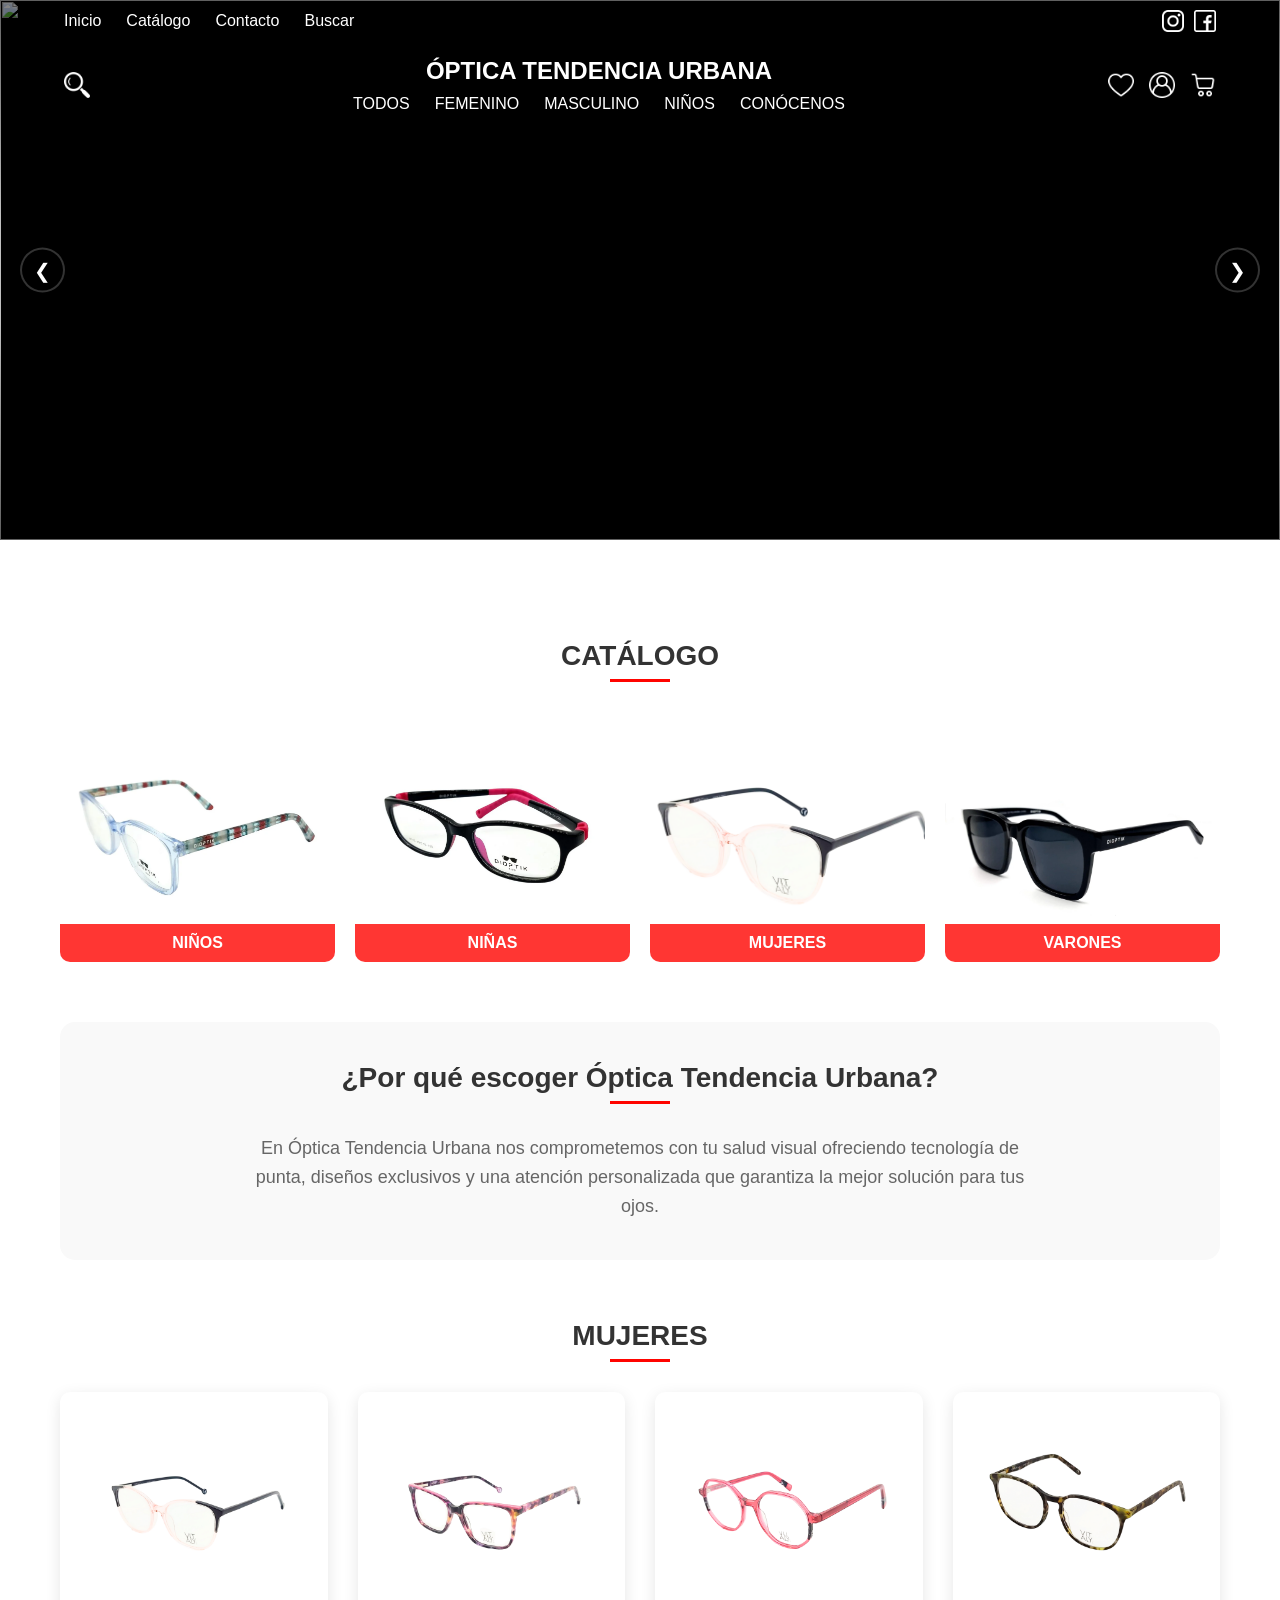
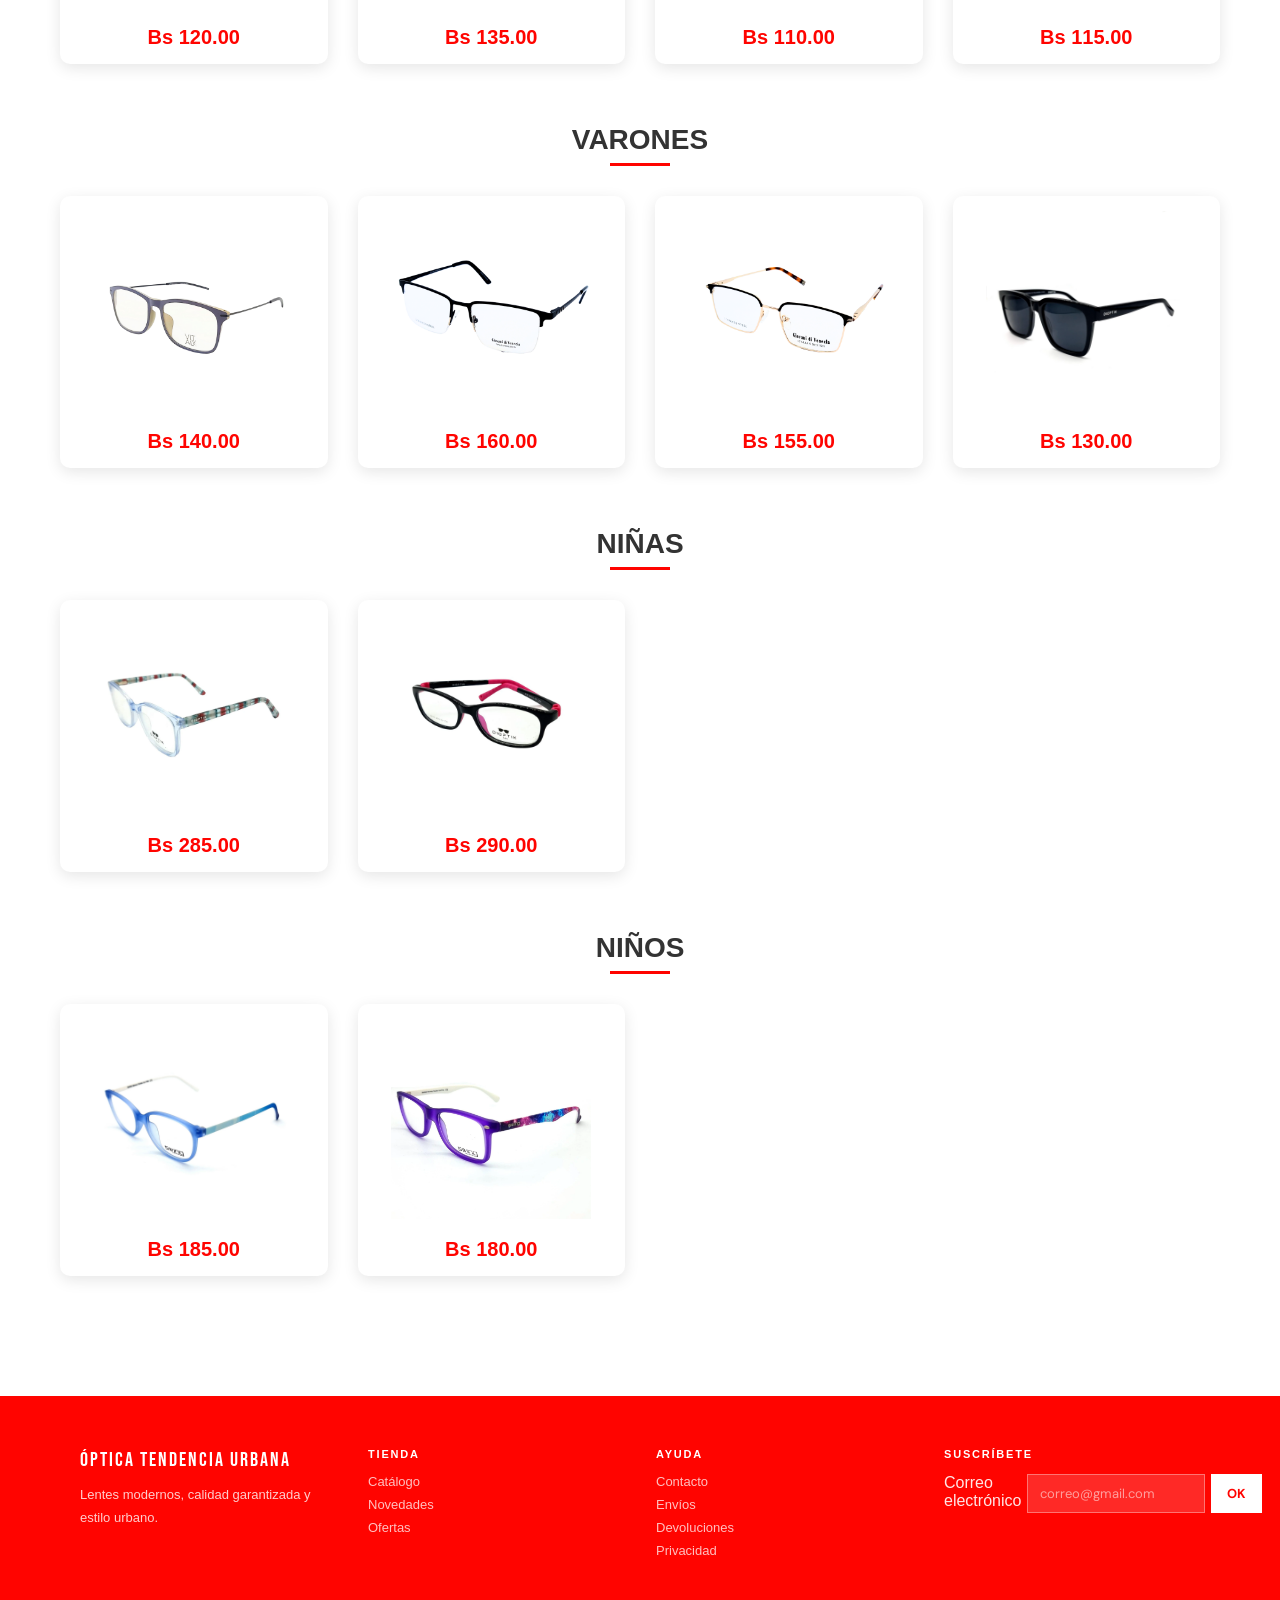
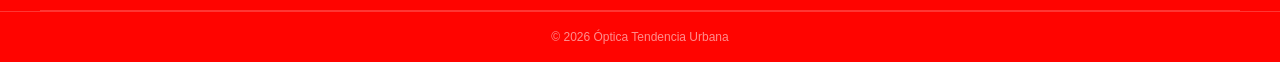
==== inicio/index.html @ 5fed995c "Primer commit" ====
<!DOCTYPE html>
<html lang="es">
<head>
    <meta charset="UTF-8">
    <meta name="viewport" content="width=device-width, initial-scale=1.0">
    <title>Óptica Tendencia Urbana</title>

    <link rel="stylesheet" href="inicio.css/estilos.css">
    <link rel="stylesheet" href="inicio.css/header.css">
    <link rel="stylesheet" href="inicio.css/slider.css">
    <link rel="stylesheet" href="inicio.css/footer.css">
    <link rel="stylesheet" href="inicio.css/responcividad.css">
</head>

<body>

<header>
    <input type="checkbox" id="menu-toggle"><!-- ACTIVAR MENU-MOVIl -->
    <div class="capa-oscura"></div>

    <div class="menu-movil" id="menu-desplegable">
        <label for="menu-toggle" class="cerrar" id="boton-cerrar-menu">✕</label>

            <!-- contenido de menu-movil -->
            <nav class="menu-categorias">
                <a href="#">TODOS</a>
                <a href="#">FEMENINO</a>
                <a href="#">MASCULINO</a>
                <a href="#">NIÑOS</a>
                <a href="#">CONÓCENOS</a>
            </nav>
            <nav class="menu-extra">
                <a href="index.html">Inicio</a>
                <a href="catalogo.html">Catálogo</a>
                <a href="#">Contacto</a>
                <a href="buscar.html">Buscar</a>
            </nav>

            <nav class="redes-sociales-movil">
                <a href="#"><img src="iconos/instagram.png" alt="Instagram"></a>
                <a href="#"><img src="iconos/facebook.png" alt="Facebook"></a>
            </nav>
    </div>

    <div class="barra-superior">
        <nav class="menu-superior">
            <a href="index.html">Inicio</a>
            <a href="catalogo.html">Catálogo</a>
            <a href="#">Contacto</a>
            <a href="buscar.html">Buscar</a>
        </nav>

        <nav class="redes-sociales">
            <img src="iconos/instagram.png">
            <img src="iconos/facebook.png">
        </nav>
    </div>

    <div class="barra-principal">

        <label for="menu-toggle" class="boton-menu">☰</label>

        <div class="contenedor-buscador">
            <div class="buscador" id="activar-busqueda">
                <img src="iconos/lupa.png" class="icono">
            </div>

            <!-- Capa del buscador que cubre el header -->
            <div class="buscador-expandido" id="buscador-pantalla-completa">
                <button class="boton-atras" id="cerrar-busqueda">←</button>
                <input type="text" placeholder="Buscar productos..." class="entrada-busqueda-completa">
                <img src="iconos/lupa.png" class="icono-busqueda">
            </div>
        </div>

        <div class="centro">
            <h2 class="logo">ÓPTICA TENDENCIA URBANA</h2>

            <nav class="categorias">
                <a href="catalogo.html">TODOS</a>
                <a href="catalogo-FEMENINO.html">FEMENINO</a>
                <a href="catalogo-MASCULINO.html">MASCULINO</a>
                <a href="catalogo-INFANTIL.html">NIÑOS</a>
                <a href="#">CONÓCENOS</a>
            </nav>
        </div>

        <div class="iconos">
            <img src="iconos/favorito.png">
            <img src="iconos/login.png">
            <img src="iconos/compra.png">
        </div>

    </div>
</header>

<!-- 🔥 SLIDER DE ANCHO COMPLETO -->
<section class="hero-slider">
    <img src="img/presentacion/imagen1.jpg" class="slide active">
    <img src="img/presentacion/imagen2.jpg" class="slide">
    <img src="img/presentacion/imagen3.jpg" class="slide">

    <button class="prev">❮</button>
    <button class="next">❯</button>
</section>

<main class="contenedor-principal">
    

    <section class="seccion-catalogo" id="seccion-catalogo">
        <h2 class="titulo-seccion">CATÁLOGO</h2>
        <div class="grid-categorias-inicio">
            <div class="categoria-item">
                <img src="img/gafas-ninos/0001.webp" alt="Niños">
                <span>NIÑOS</span>
            </div>
            <div class="categoria-item">
                <img src="img/gafas-ninos/0002.webp" alt="Niñas">
                <span>NIÑAS</span>
            </div>
            <div class="categoria-item">
                <img src="img/gafas-mujeres/118-ROSADA-NEGRA.webp" alt="Mujeres">
                <span>MUJERES</span>
            </div>
            <div class="categoria-item">
                <img src="img/gafas-varones/negros.webp" alt="Varones">
                <span>VARONES</span>
            </div>
        </div>
    </section>

    
    <section class="seccion-info">
        <h2 class="titulo-seccion">¿Por qué escoger Óptica Tendencia Urbana?</h2>
        <div class="info-contenido">
            <p>En Óptica Tendencia Urbana nos comprometemos con tu salud visual ofreciendo tecnología de punta, diseños exclusivos y una atención personalizada que garantiza la mejor solución para tus ojos.</p>
        </div>
    </section>

  
    <!--  SECCIÓN mujeres -->
    <section class="seccion-productos" id="seccion-mujeres">
        <h2 class="titulo-seccion">MUJERES</h2>
        <div class="grid-productos">
            <div class="producto-card">
                <img src="img/gafas-mujeres/118-ROSADA-NEGRA.webp">
                <p class="precio">Bs 120.00</p>
            </div>
            <div class="producto-card">
                <img src="img/gafas-mujeres/123-ROSADO.webp">
                <p class="precio">Bs 135.00</p>
            </div>
            <div class="producto-card">
                <img src="img/gafas-mujeres/90-ROJO.webp">
                <p class="precio">Bs  110.00</p>
            </div>
            <div class="producto-card">
                <img src="img/gafas-mujeres/90ROJO.webp">
                <p class="precio">Bs 115.00</p>
            </div>
        </div>
    </section>

    <!--  SECCIÓN VARONES -->
    <section class="seccion-productos" id="seccion-varones">
        <h2 class="titulo-seccion">VARONES</h2>
        <div class="grid-productos">
            <div class="producto-card">
                <img src="img/gafas-varones/61-azul-verde.webp">
                <p class="precio">Bs 140.00</p>
            </div>
            <div class="producto-card">
                <img src="img/gafas-varones/SATELLITE-PLATA-NEGRA.webp">
                <p class="precio">Bs 160.00</p>
            </div>
            <div class="producto-card">
                <img src="img/gafas-varones/WESTON-DORADA-CAFE.webp">
                <p class="precio">Bs 155.00</p>
            </div>
            <div class="producto-card">
                <img src="img/gafas-varones/negros.webp">
                <p class="precio">Bs 130.00</p>
            </div>
        </div>
    </section>

    <!--  SECCIÓN NIÑAS -->
    <section class="seccion-productos" id="seccion-ninas">
        <h2 class="titulo-seccion">NIÑAS</h2>
        <div class="grid-productos">
            <div class="producto-card">
                <img src="img/gafas-ninos/0001.webp">
                <p class="precio">Bs 285.00</p>
            </div>
            <div class="producto-card">
                <img src="img/gafas-ninos/0002.webp">
                <p class="precio">Bs 290.00</p>
            </div>
        </div>
    </section>

    <!--  SECCIÓN NIÑOS -->
    <section class="seccion-productos" id="seccion-ninos">
        <h2 class="titulo-seccion">NIÑOS</h2>
        <div class="grid-productos">
            <div class="producto-card">
                <img src="img/gafas-ninos/0003.webp">
                <p class="precio">Bs 185.00</p>
            </div>
            <div class="producto-card">
                <img src="img/gafas-ninos/0004.webp">
                <p class="precio">Bs 180.00</p>
            </div>
        </div>
    </section>

</main>

<!-- FOOTER -->
<footer class="pie">
    <div class="pie-contenedor">

        <div class="pie-columna">
            <h3>ÓPTICA TENDENCIA URBANA</h3>
            <p>Lentes modernos, calidad garantizada y estilo urbano.</p>
        </div>

        <div class="pie-columna">
            <h4>Tienda</h4>
            <a href="catalogo.html">Catálogo</a>
            <a href="#">Novedades</a>
            <a href="#">Ofertas</a>
        </div>

        <div class="pie-columna">
            <h4>Ayuda</h4>
            <a href="#">Contacto</a>
            <a href="#">Envíos</a>
            <a href="#">Devoluciones</a>
            <a href="#">Privacidad</a>
        </div>

        <div class="pie-columna">
            <h4>Suscríbete</h4>
            <form class="suscripcion" id="formSuscripcion" novalidate>
                <label for="emailSuscripcion" class="sr-only">Correo electrónico</label>
                <input
                    type="email"
                    id="emailSuscripcion"
                    name="email"
                    placeholder="correo@gmail.com"
                    required
                    autocomplete="email"
                >
                <button type="submit">OK</button>
            </form>
        </div>

    </div>

    <div class="pie-inferior">
        <p>&copy; 2026 Óptica Tendencia Urbana</p>
    </div>

</footer>

<script src="inicio.js/inicio.js"></script>

</body>
</html>
---- inicio/inicio.css/estilos.css ----
/* RESET */
* {
    margin: 0;
    padding: 0;
    box-sizing: border-box;
}

body {
    margin: 0;
    padding: 0;
}

html, body {
    height: 100%;
}

body {
    font-family: Arial, sans-serif;
    overflow-x: hidden; /* Evitar scroll horizontal */
}
/* CONTENIDO PRINCIPAL */
.contenedor-principal {
    max-width: 1200px;
    margin: 0 auto;
    padding: 60px 20px;
}


/* TÍTULOS */
.titulo-seccion {
    text-align: center;
    font-size: 28px;
    color: #333;
    margin-bottom: 30px;
    position: relative;
    padding-bottom: 10px;
}

.titulo-seccion::after {
    content: "";
    position: absolute;
    bottom: 0;
    left: 50%;
    transform: translateX(-50%);
    width: 60px;
    height: 3px;
    background-color: #FF0400;
}

/* SECCIONES */
section {
    margin-bottom: 60px;
}

.seccion-catalogo {
    margin-top: 40px;
}

/* GRID CATEGORÍAS (CATÁLOGO) */
.grid-categorias-inicio {
    display: grid;
    grid-template-columns: repeat(auto-fit, minmax(200px, 1fr));
    gap: 20px;
}

.categoria-item {
    position: relative;
    overflow: hidden;
    border-radius: 10px;
    height: 250px;
    cursor: pointer;
}

.categoria-item img {
    width: 100%;
    height: 100%;
    object-fit: cover;
    transition: transform 0.5s ease;
}

.categoria-item span {
    position: absolute;
    bottom: 0;
    left: 0;
    width: 100%;
    background: rgba(255, 4, 0, 0.8);
    color: white;
    text-align: center;
    padding: 10px;
    font-weight: bold;
}

.categoria-item:hover img {
    transform: scale(1.1);
}

/* INFO (POR QUÉ ESCOGERNOS) */
.seccion-info {
    background-color: #f9f9f9;
    padding: 40px 20px;
    border-radius: 15px;
    text-align: center;
}

.info-contenido p {
    font-size: 18px;
    line-height: 1.6;
    color: #666;
    max-width: 800px;
    margin: 0 auto;
}

/* GRID PRODUCTOS */
.grid-productos {
    display: grid;
    grid-template-columns: repeat(auto-fill, minmax(250px, 1fr));
    gap: 30px;
}

.producto-card {
    background: white;
    border-radius: 10px;
    padding: 15px;
    box-shadow: 0 4px 15px rgba(0,0,0,0.1);
    text-align: center;
    transition: transform 0.3s ease;
}

.producto-card:hover {
    transform: translateY(-5px);
}

.producto-card img {
    width: 100%;
    height: 200px;
    object-fit: contain;
    margin-bottom: 15px;
}

.precio {
    font-size: 20px;
    font-weight: bold;
    color: #FF0400;
}
---- inicio/inicio.css/header.css ----
/* HEADER */
header {
    background: transparent;
    color: white;
    position: fixed;
    top: 0;
    left: 0;
    width: 100%;
    z-index: 1000; 
    transition: background-color 0.4s ease;
    text-shadow: 1px 1px 3px rgba(0,0,0,0.8); /* Sombra más fuerte para visibilidad */
}

header.scrolled {
    background-color: #FF0400 !important;
    box-shadow: 0 2px 10px rgba(0,0,0,0.3);
    text-shadow: none;
}

/* Estilo para que los elementos del header se vean bien sobre el slider */
.barra-superior, .barra-principal {
    position: relative;
    z-index: 1001;
}

/* TOGGLE Y CAPA OSCURA */
#menu-toggle {
    display: none;
}

.capa-oscura {
    position: fixed;
    top: 0;
    left: 0;
    width: 100%;
    height: 100%;
    background: rgba(0, 0, 0, 0.5);
    z-index: 998;
    opacity: 0;
    visibility: hidden;
    transition: 0.3s;
}

#menu-toggle:checked ~ .capa-oscura {
    opacity: 1;
    visibility: visible;
}

/* MENÚ MÓVIL */
.menu-movil {
    position: fixed;
    top: 0;
    left: -100%;
    width: 80%;
    max-width: 300px;
    height: 100%;
    background: white;
    color: black;
    padding: 60px 20px 25px 20px; 
    transition: 0.3s;
    z-index: 2001; 
}

#menu-toggle:checked ~ .menu-movil {
    left: 0;
}

.cerrar {
    font-size: 35px;
    cursor: pointer;
    display: flex;
    align-items: center;
    justify-content: center;
    color: #FF0400;
    font-weight: bold;
    width: 50px;
    height: 50px;
    transition: transform 0.2s;
    position: absolute; /* Cambiado a absoluto para fijarlo arriba */
    top: 10px;
    right: 15px;
    z-index: 3000; 
    background: rgba(255,255,255,0.9);
    border-radius: 50%;
}

.cerrar:hover {
    transform: scale(1.2);
}

/* BOTÓN MENÚ */
.boton-menu {
    display: none;
    font-size: 28px;
    padding: 10px;
}

/* MENU INTERNO */
.menu-categorias {
    display: flex;
    flex-direction: column;
    gap: 15px;
}

.menu-categorias a,
.menu-extra a {
    text-decoration: none;
    color: black;
    padding: 10px 0;
    border-bottom: 1px solid #eee;
}

.menu-extra {
    margin-top: 20px;
    display: flex;
    flex-direction: column;
}

/* REDES */
.redes-sociales {
    display: flex;
    gap: 10px;
}

.redes-sociales img {
    width: 22px;
    filter: brightness(0) invert(1);
}

/* 👇 CLAVE: visibles en menú móvil */
.redes-sociales-movil {
    margin-top: 20px;
    display: flex;
    gap: 10px;
}

.redes-sociales-movil img {
    width: 22px;
    filter: none; /* 🔥 ESTA LÍNEA SOLUCIONA EL PROBLEMA */
}

/* BARRA SUPERIOR */
.barra-superior {
    display: flex;
    justify-content: space-between;
    align-items: center;
    padding: 10px 5%;
}

.menu-superior {
    display: flex;
    gap: 25px;
}

.menu-superior a {
    color: white;
    text-decoration: none;
}

/* BARRA PRINCIPAL */
.barra-principal {
    display: flex;
    justify-content: space-between;
    align-items: center;
    padding: 15px 5%;
    flex-wrap: wrap;
}

/* BUSCADOR */
.contenedor-buscador {
    display: flex;
    align-items: center;
}

.buscador {
    cursor: pointer;
    display: flex;
    align-items: center;
}

.icono {
    width: 26px;
    filter: brightness(0) invert(1);
    transition: transform 0.3s ease;
}

.buscador:hover .icono {
    transform: scale(1.1);
}

/* BUSCADOR EXPANDIDO (Cubre el header) */
.buscador-expandido {
    position: absolute;
    top: 0;
    left: 0;
    width: 100%;
    height: 100%;
    background-color: #FF0400; /* Color rojo para integrarse con el header scrolled */
    display: flex;
    align-items: center;
    padding: 0 5%;
    z-index: 2000;
    opacity: 0;
    visibility: hidden;
    transition: all 0.3s ease;
}

header:not(.scrolled) .buscador-expandido {
    background-color: rgba(0, 0, 0, 0.9); /* Más oscuro si está sobre el slider */
}

.buscador-expandido.activo {
    opacity: 1;
    visibility: visible;
}

.boton-atras {
    background: none;
    border: none;
    color: white;
    font-size: 30px;
    cursor: pointer;
    margin-right: 20px;
    display: flex;
    align-items: center;
}

.entrada-busqueda-completa {
    flex: 1;
    background: transparent;
    border: none;
    border-bottom: 2px solid white;
    color: white;
    font-size: 20px;
    padding: 10px;
    outline: none;
}

.entrada-busqueda-completa::placeholder {
    color: rgba(255, 255, 255, 0.7);
}

.icono-busqueda {
    width: 24px;
    margin-left: 15px;
    filter: brightness(0) invert(1);
}

/* CENTRO */
.centro {
    text-align: center;
}

.logo {
    font-size: 24px;
    margin-bottom: 10px;
}

.categorias {
    display: flex;
    gap: 25px;
}

.categorias a {
    color: white;
    text-decoration: none;
}

/* ICONOS */
.iconos {
    display: flex;
    gap: 15px;
}

.iconos img {
    width: 26px;
    filter: brightness(0) invert(1);
}
---- inicio/inicio.css/slider.css ----
.hero-slider {
    position: relative;
    width: 100vw;
    height: 60vh; /* alto de pantalla */
    margin: 0;
    padding: 0;
    overflow: hidden;   /*todo lo que salga no se ve*/
    z-index: 10;
    background-color: #000;
}
.hero-slider::after {
    content: "";
    position: absolute;
    top: 0;
    left: 0;
    width: 100%;
    height: 100%;
    background: linear-gradient(to bottom, rgba(0,0,0,0.5) 0%, rgba(0,0,0,0) 40%, rgba(0,0,0,0) 60%, rgba(0,0,0,0.5) 100%);
    z-index: 15;
    pointer-events: none;
}

/* IMÁGENES */
.slide {
    position: absolute;
    top: 0;
    left: 0;
    width: 100vw;
    height: 100%;
    object-fit: cover; /* adapta sin deformarse */
    opacity: 0;
    transition: opacity 1s ease-in-out;
    z-index: 11;
}

.slide.active {
    opacity: 1 !important;
    z-index: 12;
}

/* BOTONES */
.prev, .next {
    position: absolute;
    top: 50%;
    transform: translateY(-50%);
    background: rgba(0,0,0,0.4);
    color: white;
    border: 2px solid rgba(255,255,255,0.2);
    padding: 10px;
    font-size: 20px;
    cursor: pointer;
    z-index: 20;
    border-radius: 50%;
    transition: all 0.3s;
    display: flex;
    align-items: center;
    justify-content: center;
    width: 45px;
    height: 45px;
}

.prev:hover, .next:hover {
    background: #FF0400;
    border-color: #FF0400;
    transform: translateY(-50%) scale(1.1);
}

.prev { left: 20px; }
.next { right: 20px; }
---- inicio/inicio.css/footer.css ----
@import url('https://fonts.googleapis.com/css2?family=Bebas+Neue&family=DM+Sans:wght@400;500;600&display=swap');

:root {
    --rojo: #FF0400;
    --rojo-dark: #CC0300;
}

/* ============================================================
   FOOTER — fondo rojo, todo el texto en blanco
   ============================================================ */
.pie {
    background: var(--rojo);
    color: rgba(255,255,255,.9);
}

.pie-contenedor {
    display: grid;
    grid-template-columns: repeat(auto-fit, minmax(180px, 1fr));
    gap: 32px;
    max-width: 1200px;
    margin: 0 auto;
    padding: 52px 40px 44px;
    border-bottom: 1px solid rgba(255,255,255,.2);
}

.pie-columna h3 {
    font-family: 'Bebas Neue', sans-serif;
    font-size: 20px;
    letter-spacing: 2px;
    color: #fff;
    margin: 0 0 12px;
    font-weight: 400;
}

/* h4 en blanco con letra espaciada — contrasta bien sobre rojo */
.pie-columna h4 {
    font-size: 11px;
    font-weight: 700;
    letter-spacing: 1.8px;
    text-transform: uppercase;
    color: #fff;
    margin: 0 0 14px;
}

.pie-columna p {
    font-size: 13px;
    line-height: 1.75;
    color: rgba(255,255,255,.8);
    margin: 0;
}

.pie-columna a {
    display: block;
    color: rgba(255,255,255,.75);
    text-decoration: none;
    font-size: 13px;
    margin-bottom: 8px;
    transition: color .2s;
}
.pie-columna a:hover { color: #fff; }

/* Suscripción — input semitransparente blanco, botón blanco con texto rojo */
.suscripcion { display: flex; gap: 6px; }

.suscripcion input {
    flex: 1;
    padding: 10px 12px;
    border: 1px solid rgba(255,255,255,.35);
    background: rgba(255,255,255,.15);
    color: #fff;
    font-size: 13px;
    font-family: 'DM Sans', sans-serif;
    outline: none;
    transition: border-color .2s, background .2s;
}
.suscripcion input:focus {
    border-color: #fff;
    background: rgba(255,255,255,.22);
}
.suscripcion input::placeholder { color: rgba(255,255,255,.55); }

/* Botón blanco con texto rojo — contraste perfecto sobre fondo rojo */
.suscripcion button {
    background: #fff;
    border: none;
    color: var(--rojo);
    padding: 10px 16px;
    font-size: 13px;
    font-weight: 700;
    cursor: pointer;
    font-family: 'DM Sans', sans-serif;
    white-space: nowrap;
    transition: background .2s, color .2s;
}
.suscripcion button:hover {
    background: rgba(255,255,255,.88);
    color: var(--rojo-dark);
}

.pie-inferior {
    text-align: center;
    padding: 18px 40px;
    font-size: 12px;
    color: rgba(255,255,255,.55);
    border-top: 1px solid rgba(255,255,255,.2);
}
.pie-inferior p { margin: 0; }
---- inicio/inicio.css/responcividad.css ----
/* RESPONSIVE */
@media (max-width: 768px) {

    .boton-menu {
        display: block;
    }

    .barra-superior {
        display: none;
    }

    .categorias {
        display: none;
    }

    .barra-principal {
        display: grid;
        grid-template-columns: auto auto 1fr auto;
        align-items: center;
        gap: 8px;
    }

    .boton-menu {
        grid-column: 1;
    }

    .buscador {
        grid-column: 2;
    }

    .centro {
        grid-column: 3;
        text-align: center;
    }

    .iconos {
        grid-column: 4;
    }

    .logo {
        font-size: 18px;
    }

    .iconos img,
    .icono {
        width: 22px;
    }

    .contenedor-buscador {
        order: 2;
    }

    .buscador-expandido {
        padding: 0 15px;
    }

    .boton-atras {
        font-size: 24px;
        margin-right: 10px;
    }

    .entrada-busqueda-completa {
        font-size: 16px;
    }

    .pie-contenedor {
        flex-direction: column;
        align-items: center;
        text-align: center;
        gap: 20px;
    }

    .contenedor-principal {
        padding: 40px 15px;
    }

      .titulo-seccion {
        font-size: 22px;
    }

    .grid-productos {
        grid-template-columns: repeat(auto-fill, minmax(160px, 1fr));
        gap: 15px;
    }

    .producto-card img {
        height: 150px;
    }

     .hero-slider {
        height: 45vh; /* Ajuste proporcional para móviles */
    }
    
     .prev, .next {
        width: 35px;
        height: 35px;
        font-size: 16px;
        left: 5px;
    }
    .next { right: 5px; left: auto; }
    
    /* FOOTER FINAL */
        .pie-contenedor {
        flex-direction: column;
        align-items: center;
        text-align: center;
    }
    
    .pie-columna-info p {
        margin: 0 auto;
    }
    
    .suscripcion-formulario {
        justify-content: center;
    }
}
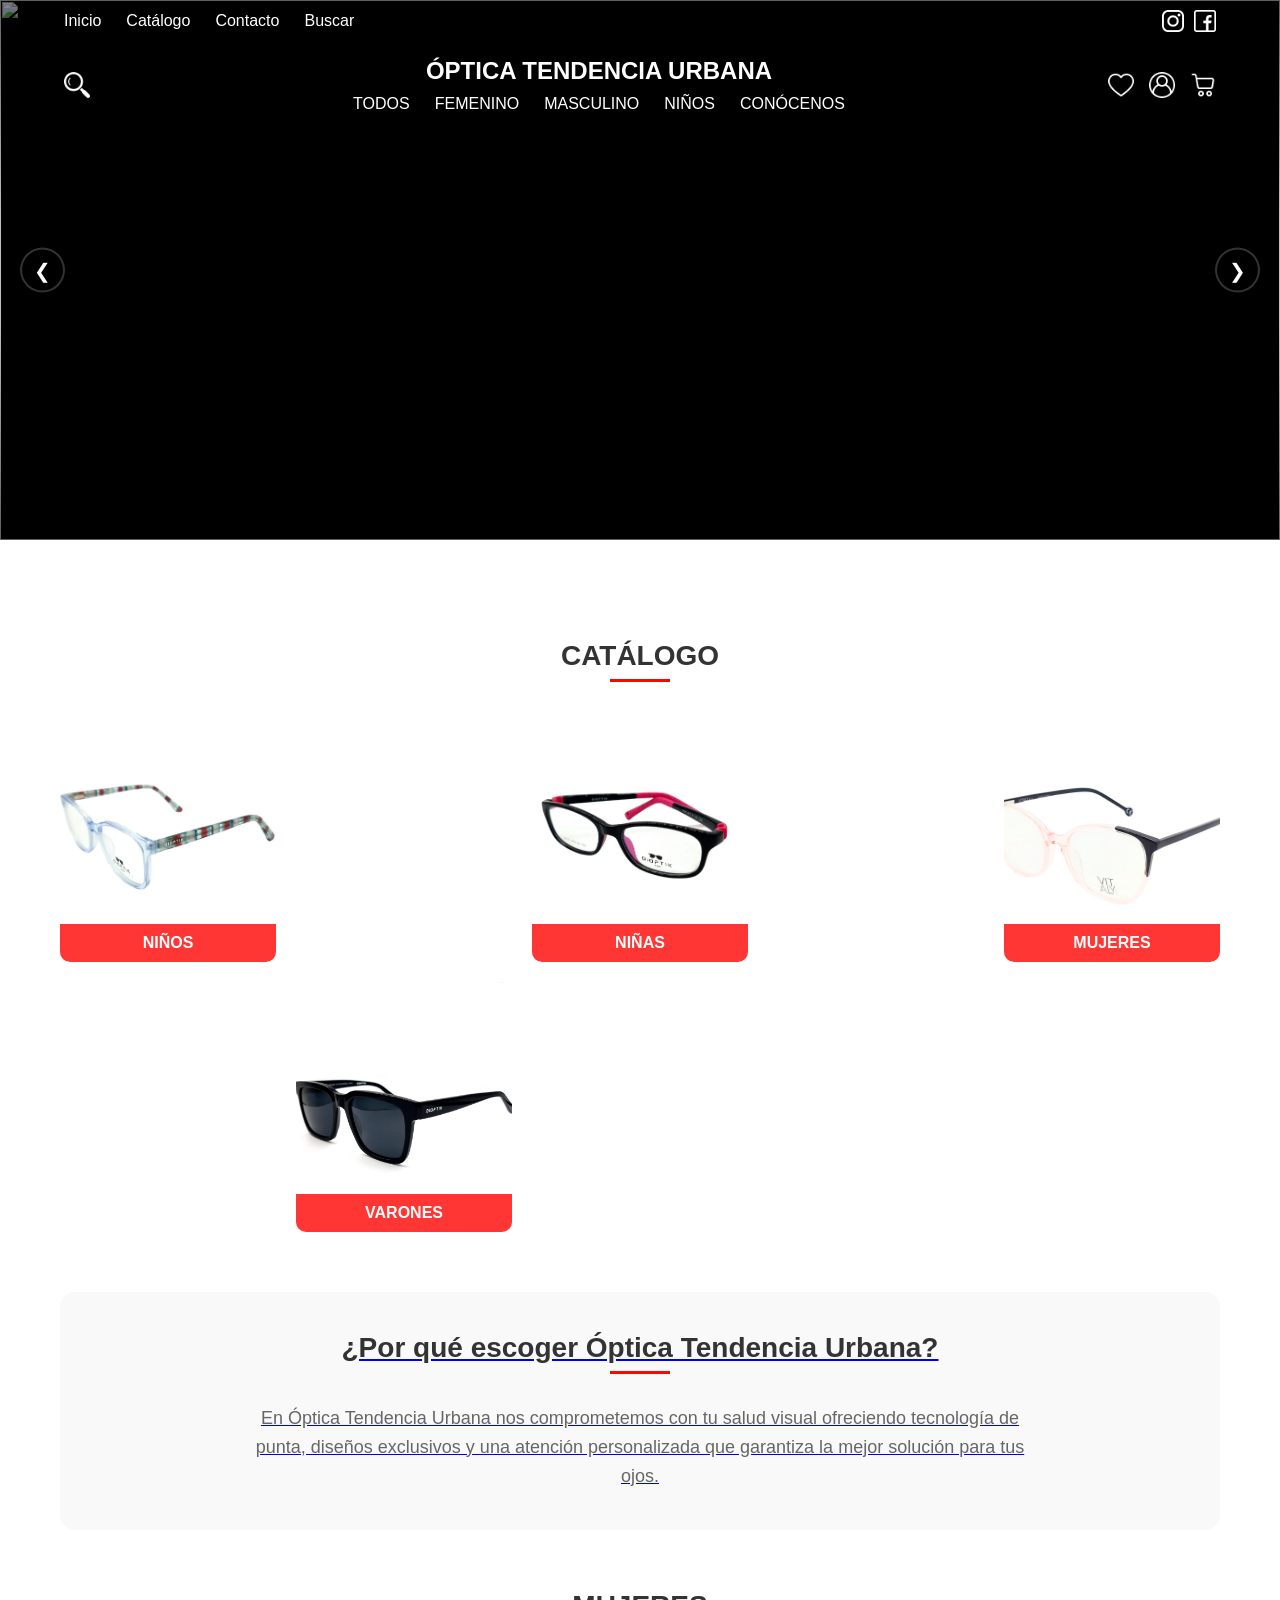
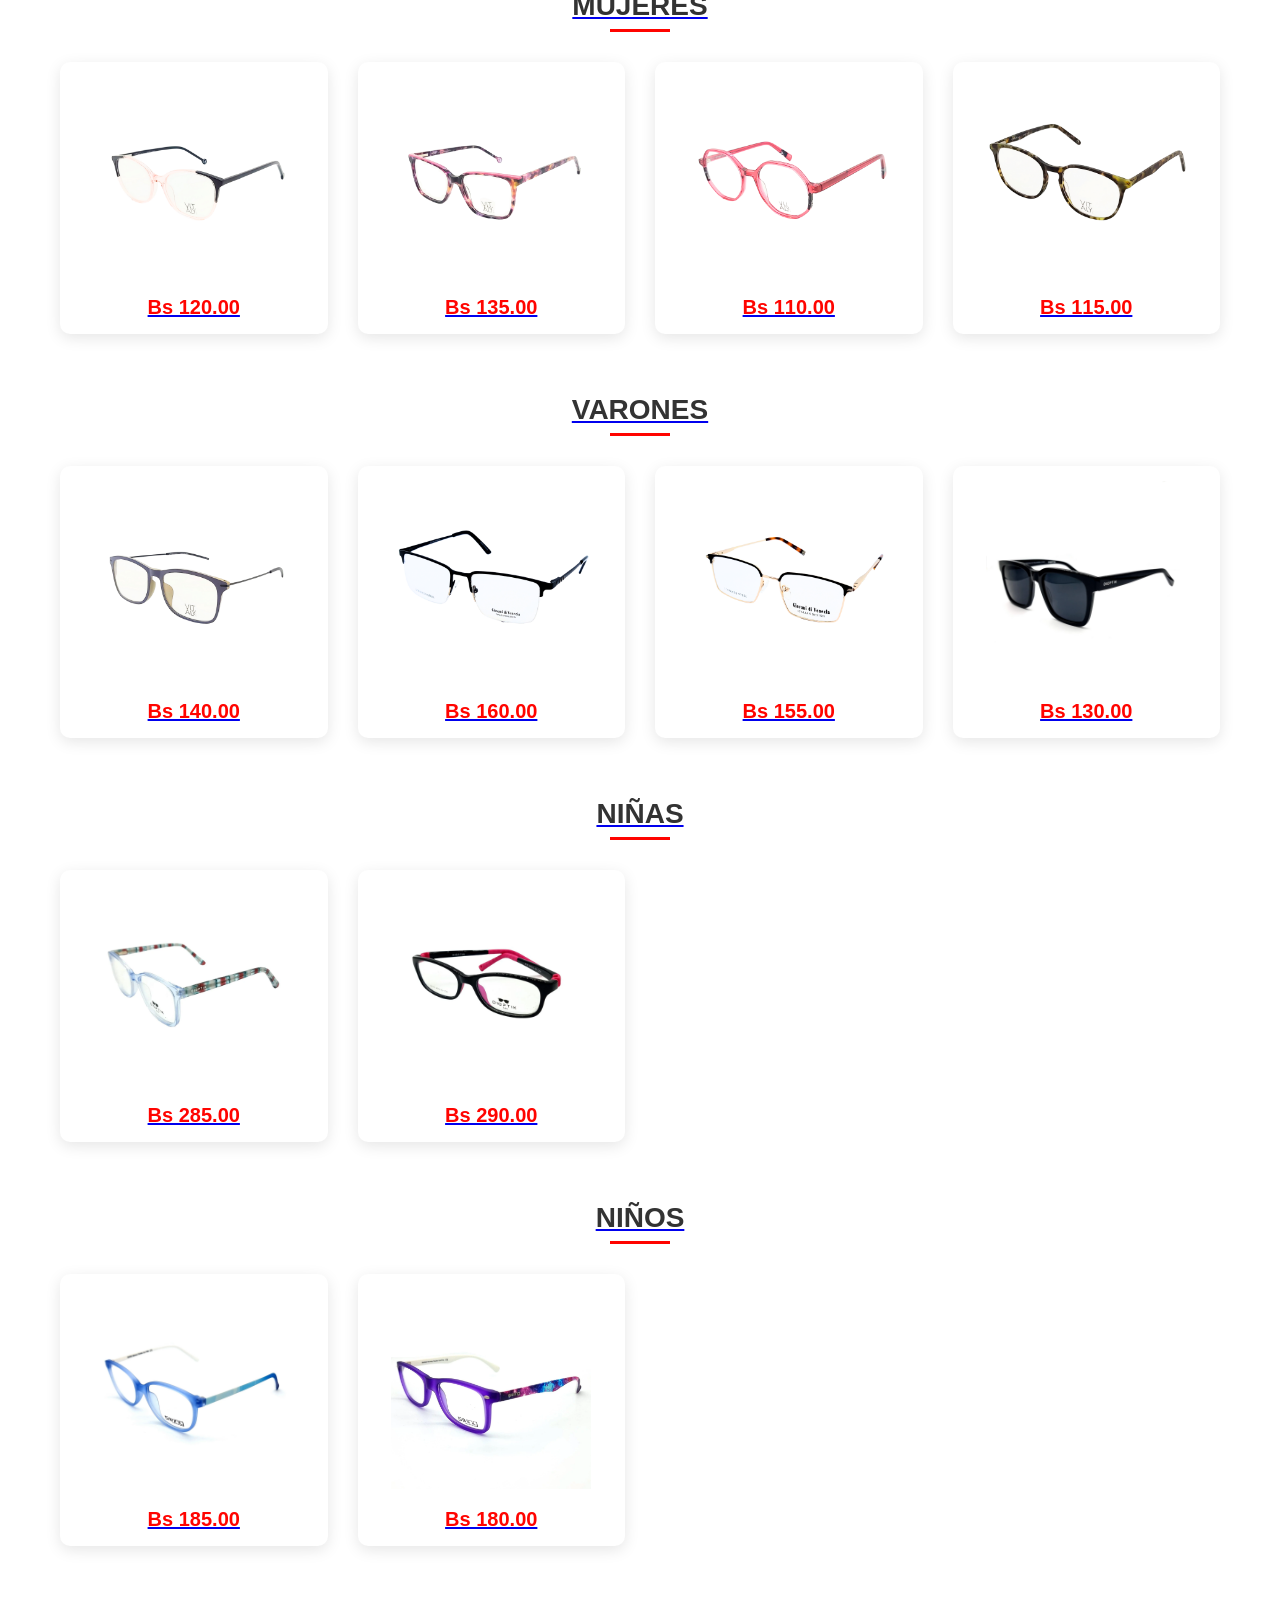
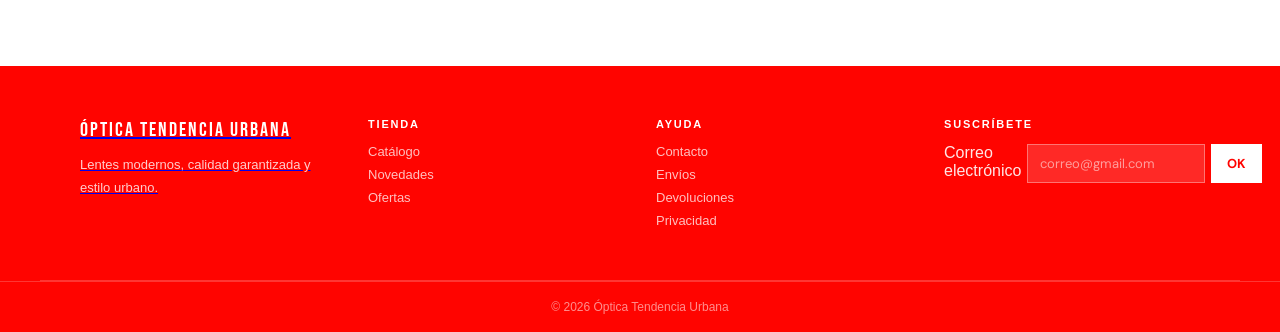
==== commit dcb314b1: "Agregado el componente header dinámico y corrección de navegación" ====
--- a/inicio/index.html
+++ b/inicio/index.html
@@ -112,18 +112,22 @@
         <div class="grid-categorias-inicio">
             <div class="categoria-item">
                 <img src="img/gafas-ninos/0001.webp" alt="Niños">
+                <a class="link-card" href="catalogo-INFANTIL.html">
                 <span>NIÑOS</span>
             </div>
             <div class="categoria-item">
                 <img src="img/gafas-ninos/0002.webp" alt="Niñas">
+                <a class="link-card" href="catalogo-INFANTIL.html">
                 <span>NIÑAS</span>
             </div>
             <div class="categoria-item">
                 <img src="img/gafas-mujeres/118-ROSADA-NEGRA.webp" alt="Mujeres">
+                <a class="link-card" href="catalogo-FEMENINO.html">
                 <span>MUJERES</span>
             </div>
             <div class="categoria-item">
                 <img src="img/gafas-varones/negros.webp" alt="Varones">
+                <a class="link-card" href="catalogo-MASCULINO.html">
                 <span>VARONES</span>
             </div>
         </div>
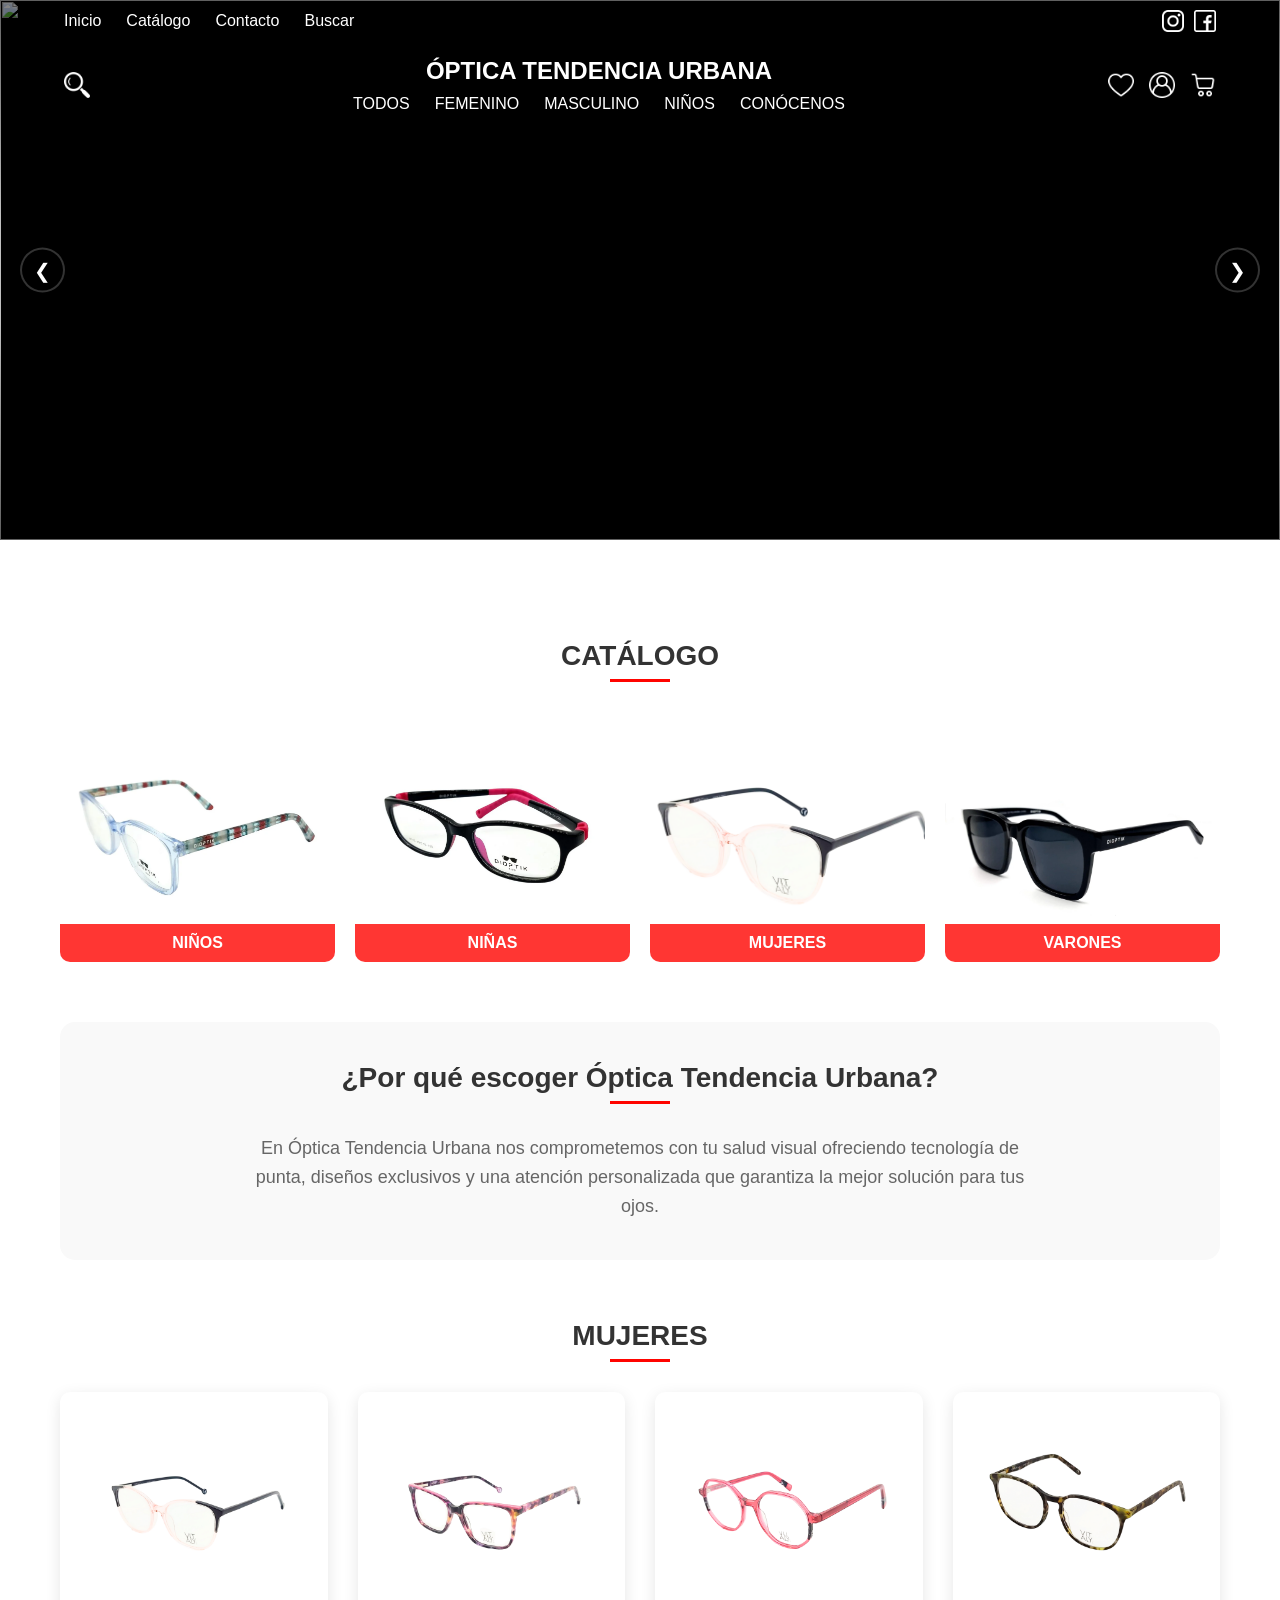
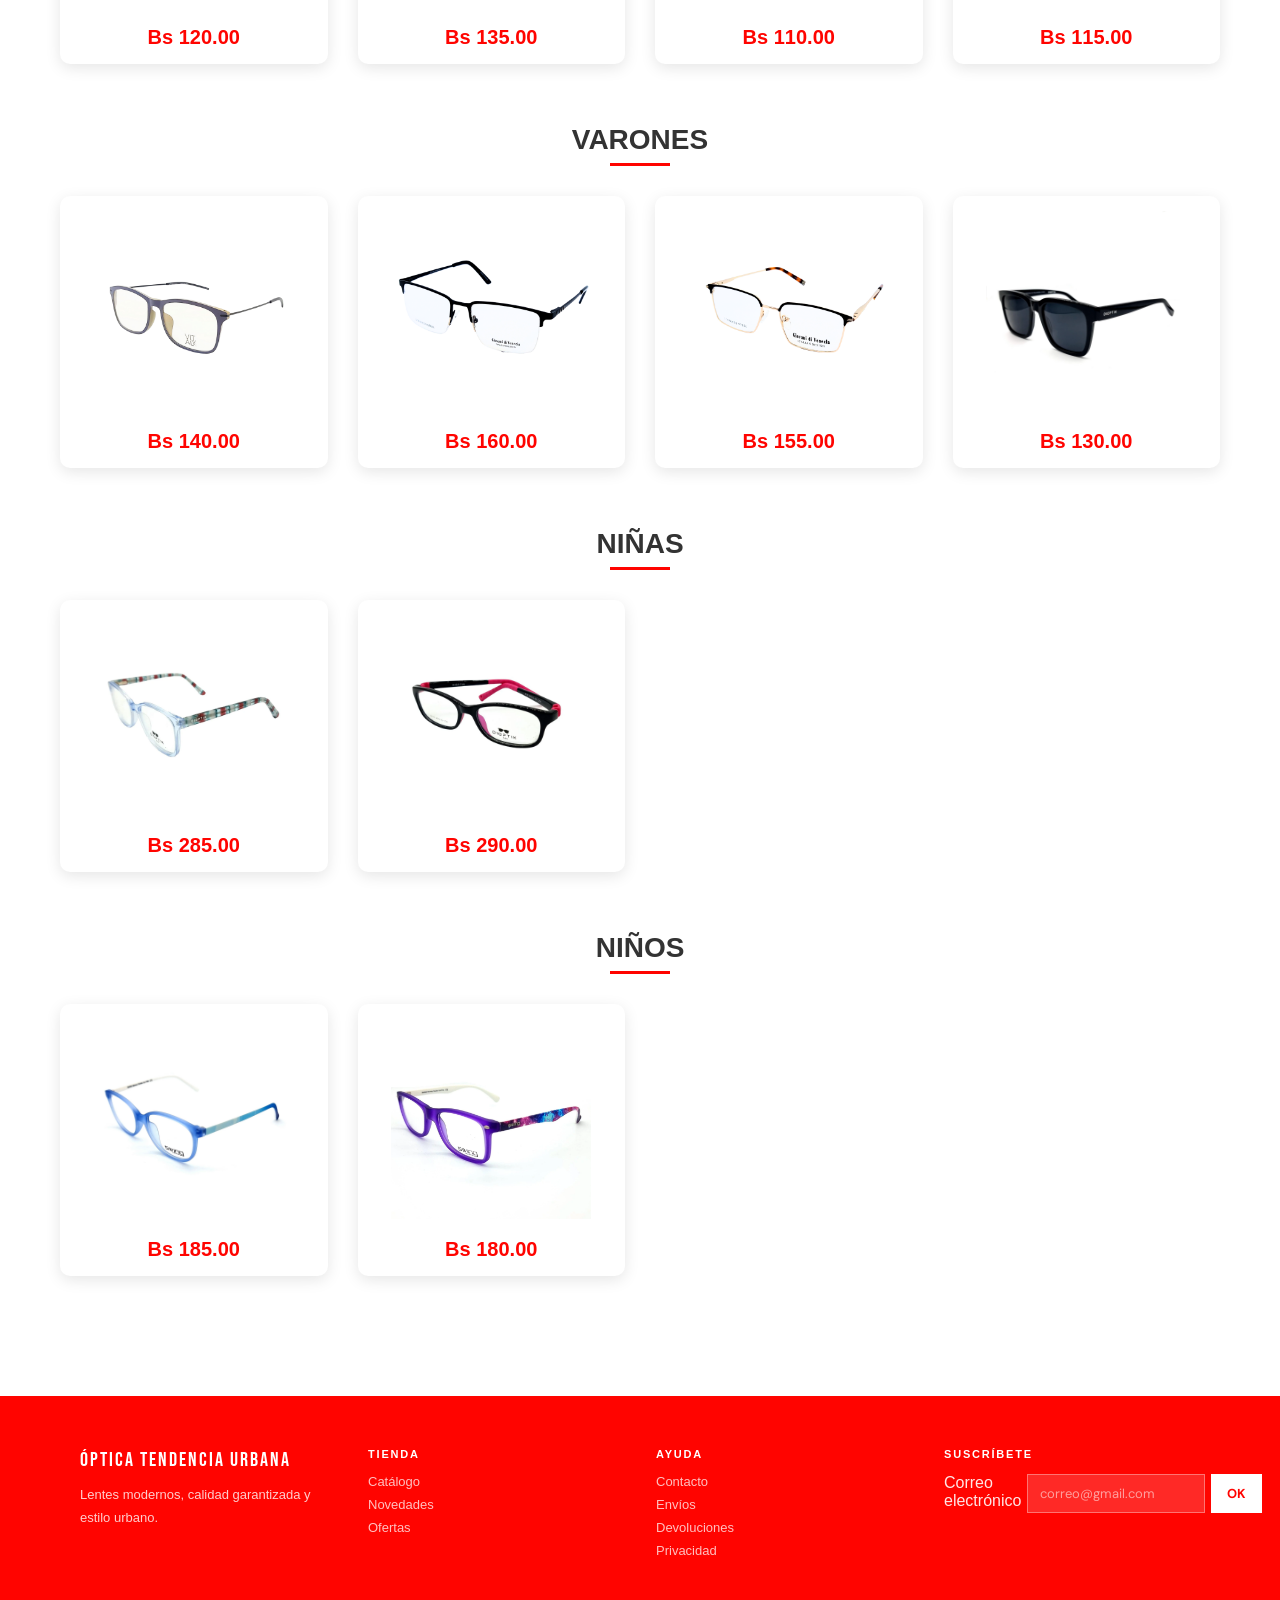
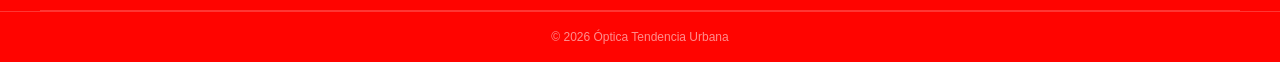
==== commit 7d9ae38a: "navegador y web3form" ====
--- a/inicio/index.html
+++ b/inicio/index.html
@@ -111,24 +111,28 @@
         <h2 class="titulo-seccion">CATÁLOGO</h2>
         <div class="grid-categorias-inicio">
             <div class="categoria-item">
-                <img src="img/gafas-ninos/0001.webp" alt="Niños">
                 <a class="link-card" href="catalogo-INFANTIL.html">
-                <span>NIÑOS</span>
-            </div>
-            <div class="categoria-item">
-                <img src="img/gafas-ninos/0002.webp" alt="Niñas">
+                    <img src="img/gafas-ninos/0001.webp" alt="Niños">
+                    <span>NIÑOS</span>
+                </a>
+            </div>
+            <div class="categoria-item">
                 <a class="link-card" href="catalogo-INFANTIL.html">
-                <span>NIÑAS</span>
-            </div>
-            <div class="categoria-item">
-                <img src="img/gafas-mujeres/118-ROSADA-NEGRA.webp" alt="Mujeres">
+                    <img src="img/gafas-ninos/0002.webp" alt="Niñas">
+                    <span>NIÑAS</span>
+                </a>
+            </div>
+            <div class="categoria-item">
                 <a class="link-card" href="catalogo-FEMENINO.html">
-                <span>MUJERES</span>
-            </div>
-            <div class="categoria-item">
-                <img src="img/gafas-varones/negros.webp" alt="Varones">
+                    <img src="img/gafas-mujeres/118-ROSADA-NEGRA.webp" alt="Mujeres">
+                    <span>MUJERES</span>
+                </a>
+            </div>
+            <div class="categoria-item">
                 <a class="link-card" href="catalogo-MASCULINO.html">
-                <span>VARONES</span>
+                    <img src="img/gafas-varones/negros.webp" alt="Varones">
+                    <span>VARONES</span>
+                </a>
             </div>
         </div>
     </section>
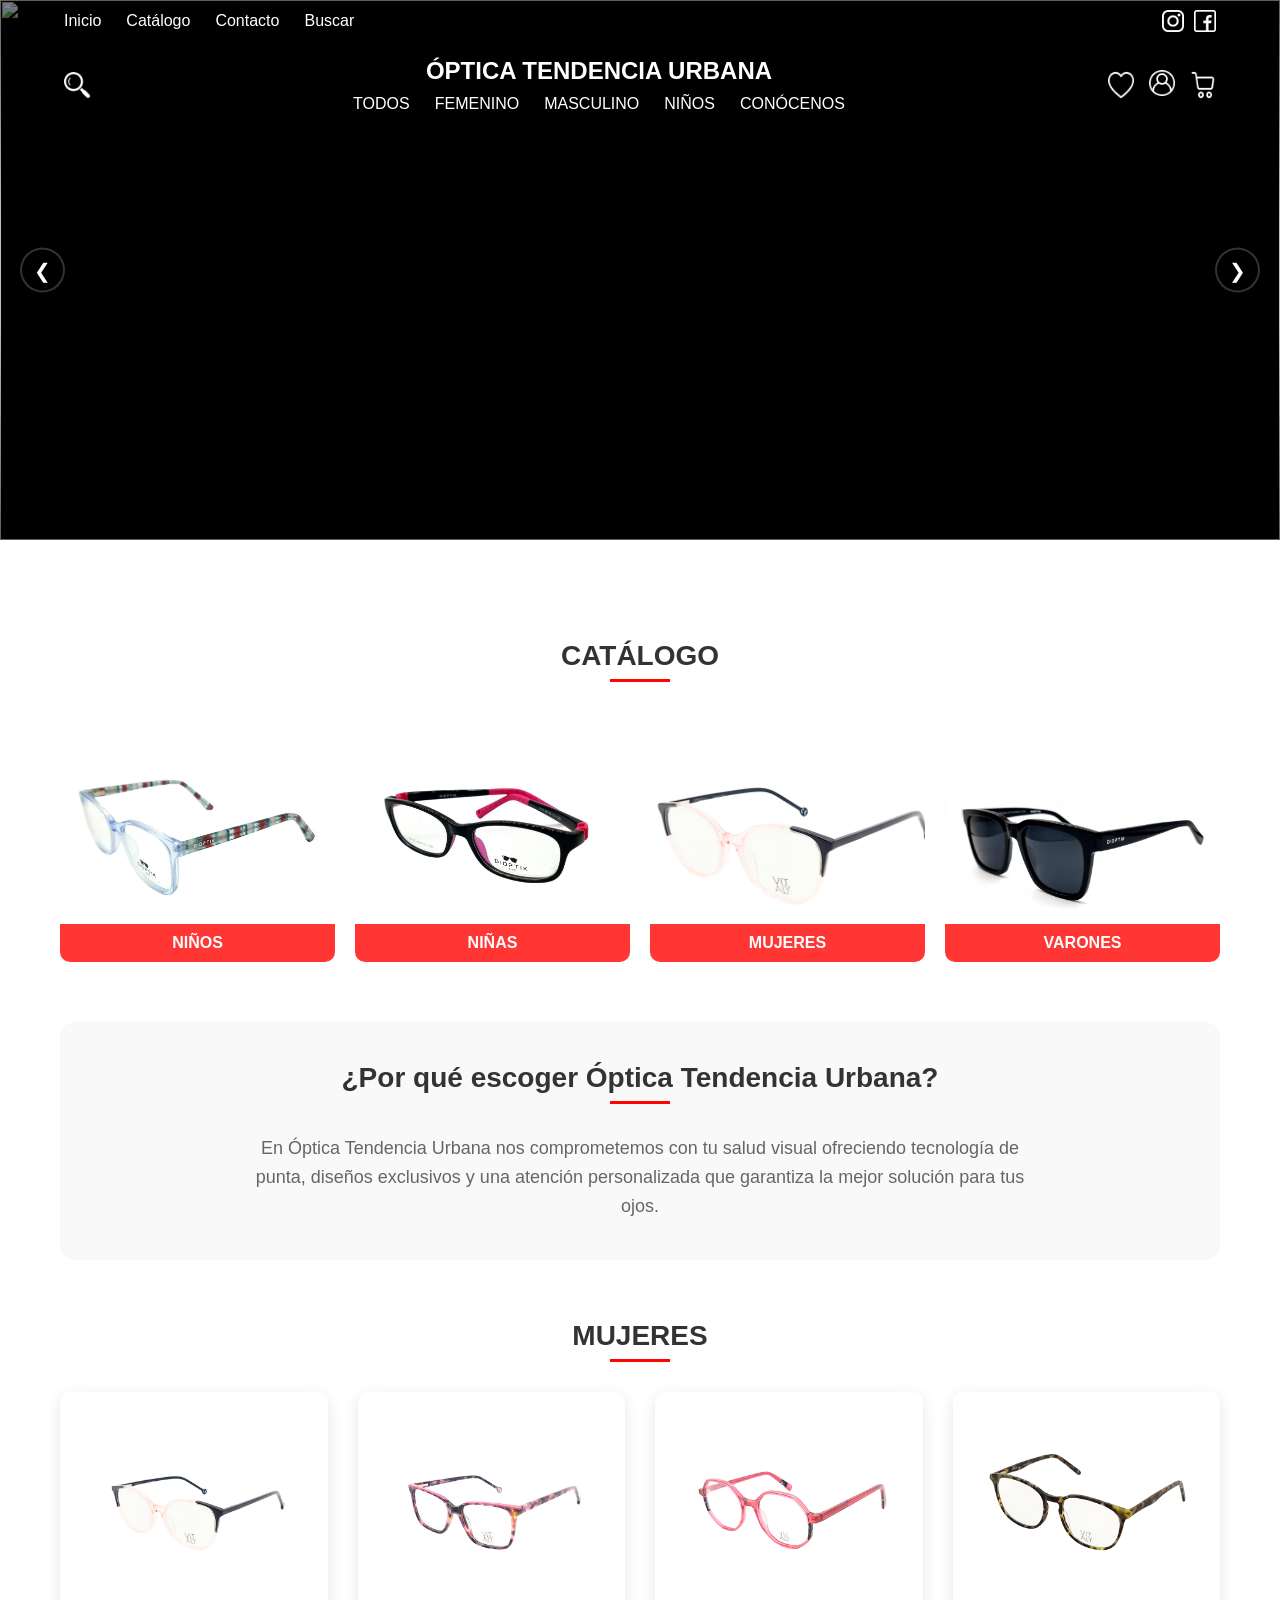
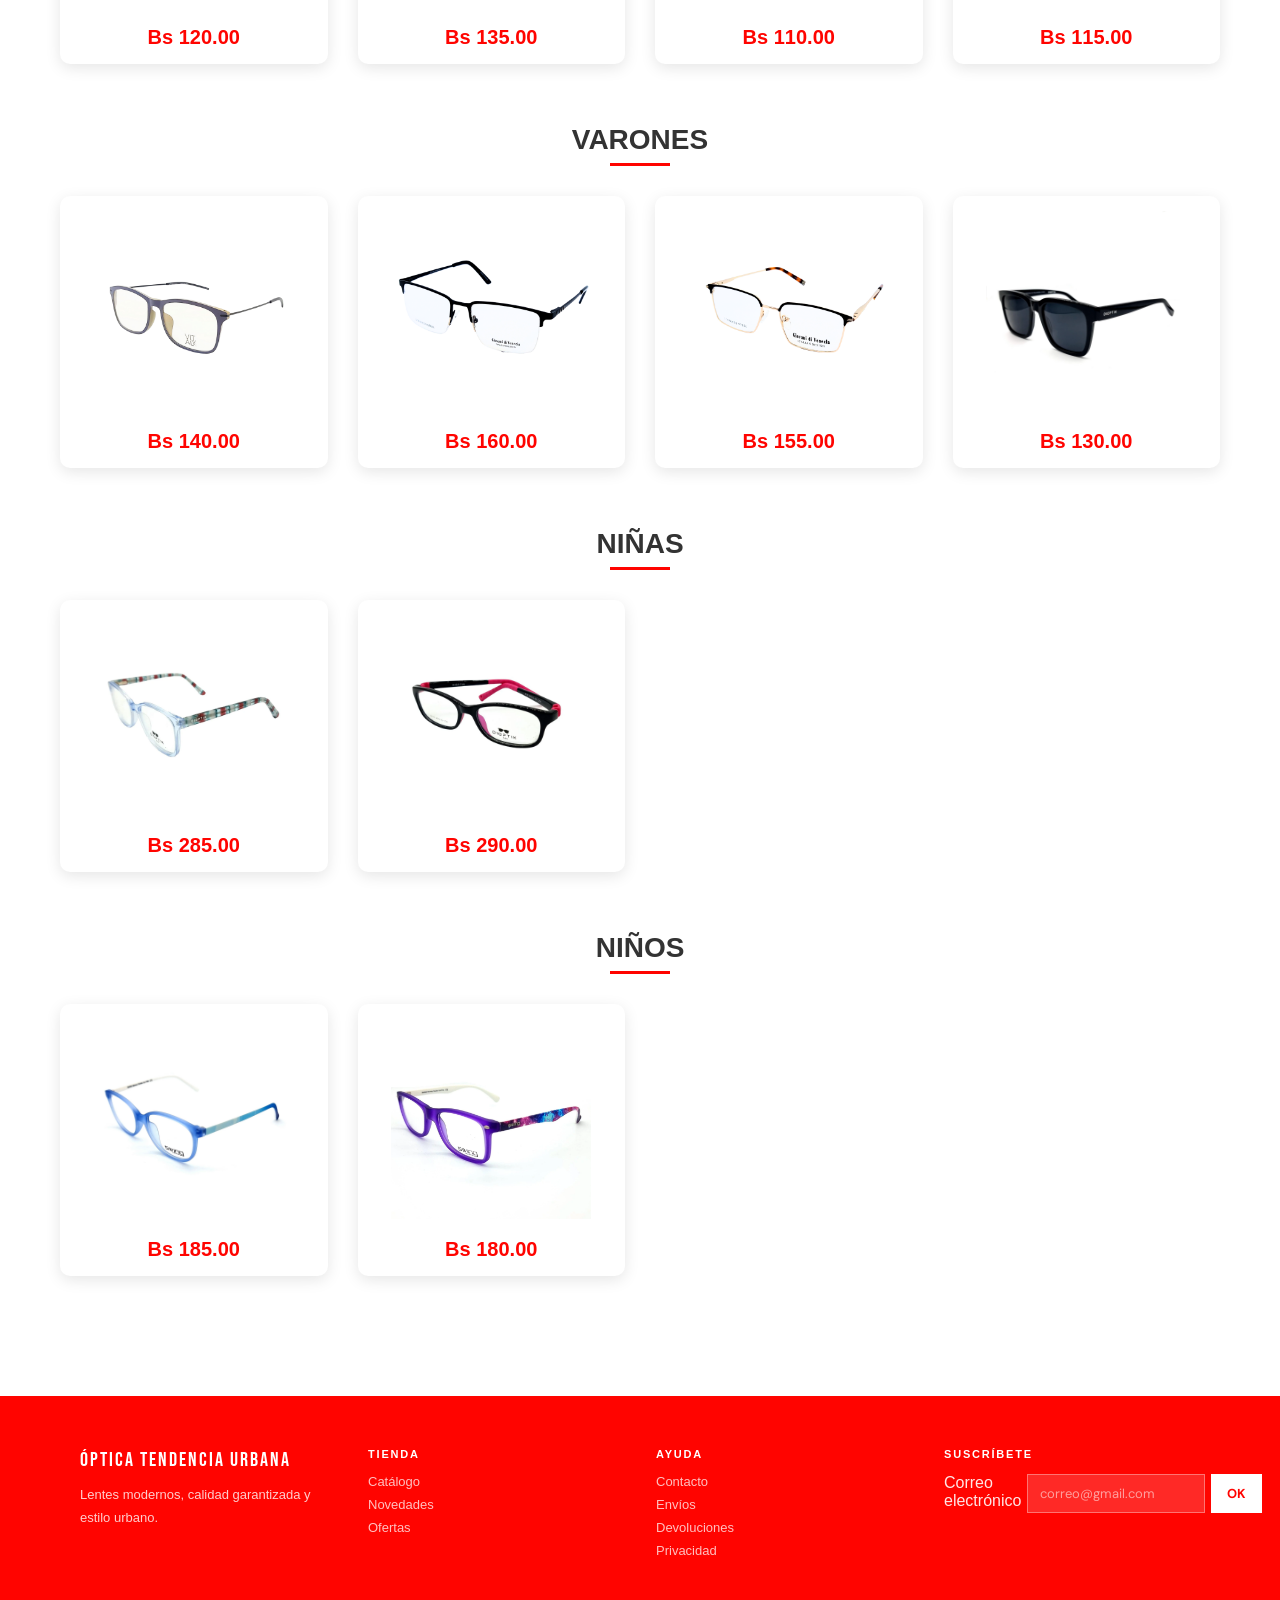
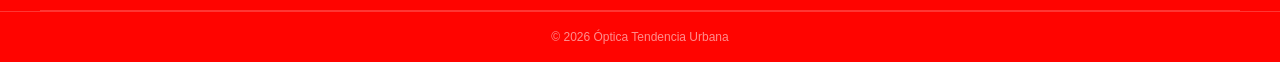
==== commit e27150ec: "agregar login, registro y sesion de usuario" ====
--- a/inicio/index.html
+++ b/inicio/index.html
@@ -87,7 +87,7 @@
 
         <div class="iconos">
             <img src="iconos/favorito.png">
-            <img src="iconos/login.png">
+            <a href="login.html"><img src="iconos/login.png" alt="Mi cuenta"></a>
             <img src="iconos/compra.png">
         </div>
 
@@ -273,6 +273,8 @@
 </footer>
 
 <script src="inicio.js/inicio.js"></script>
+<script src="inicio.js/db.js"></script>
+<script src="inicio.js/sesion.js"></script>
 
 </body>
 </html>
